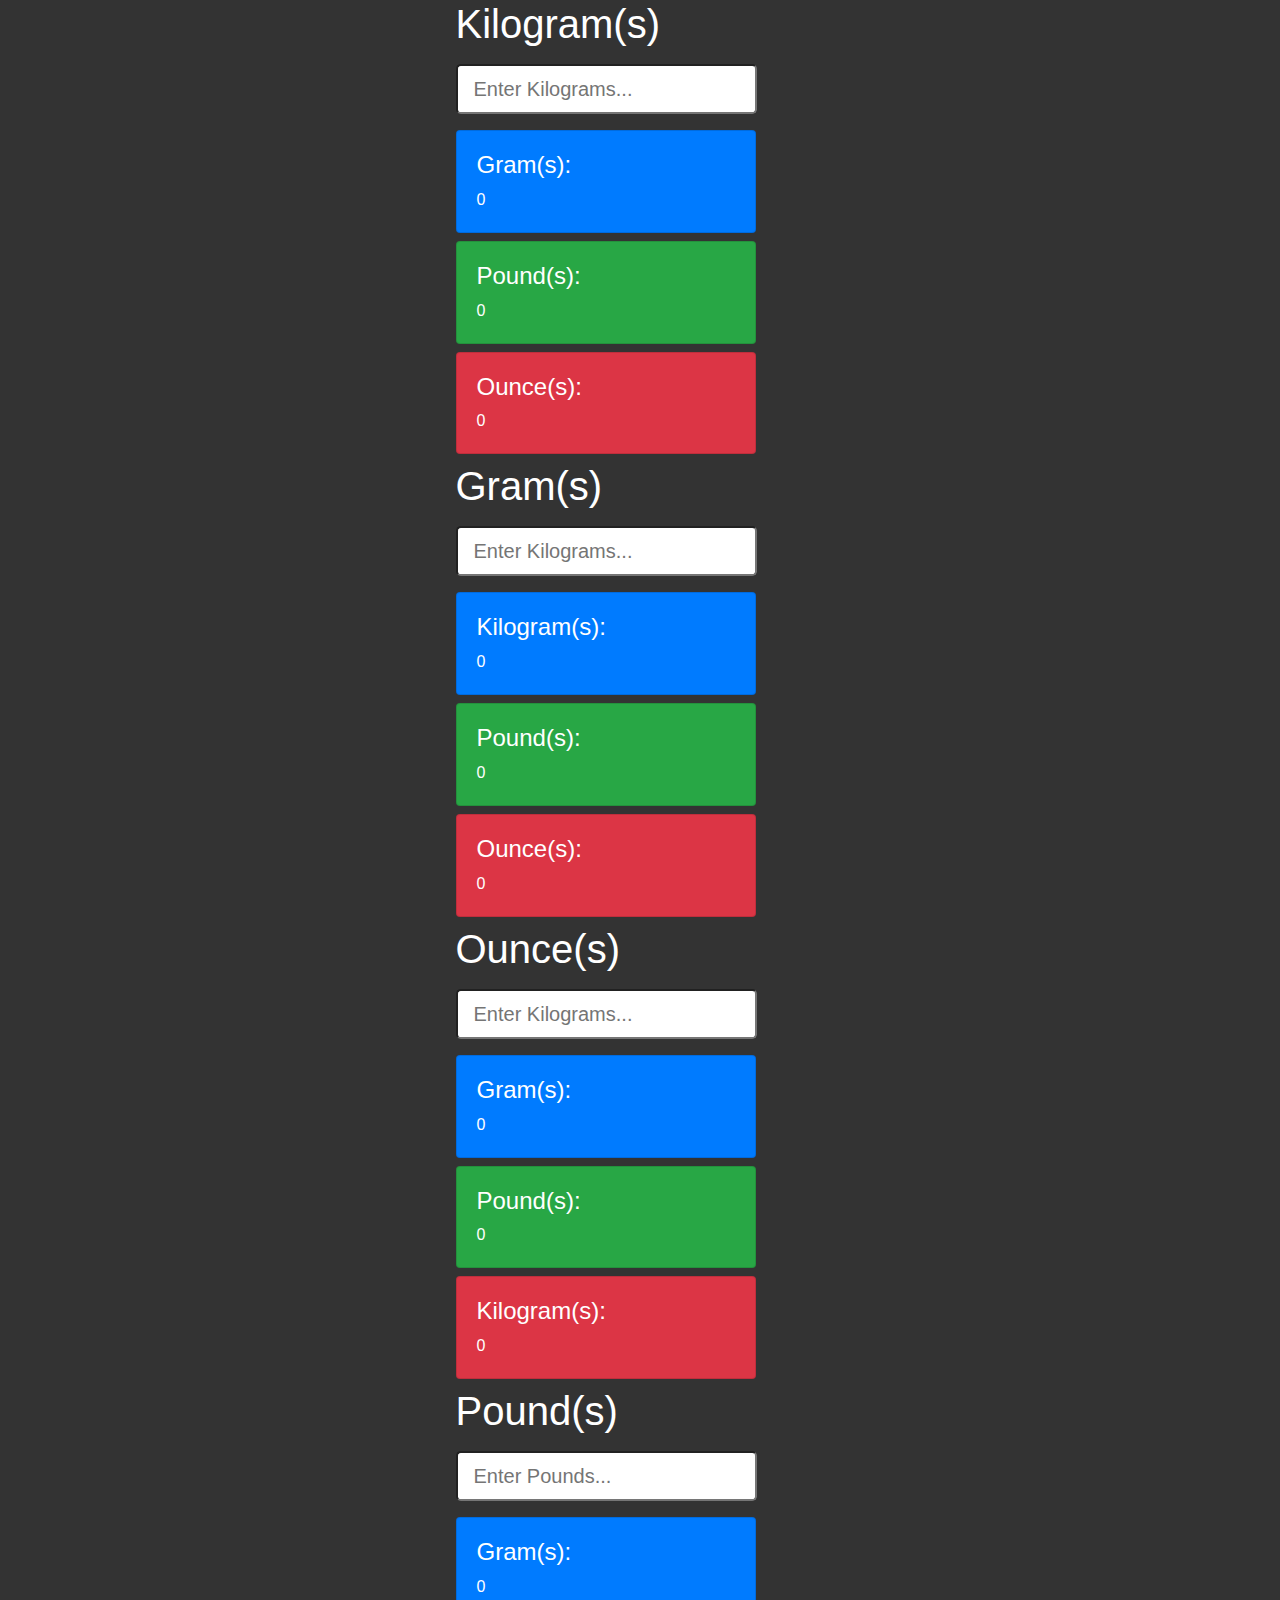
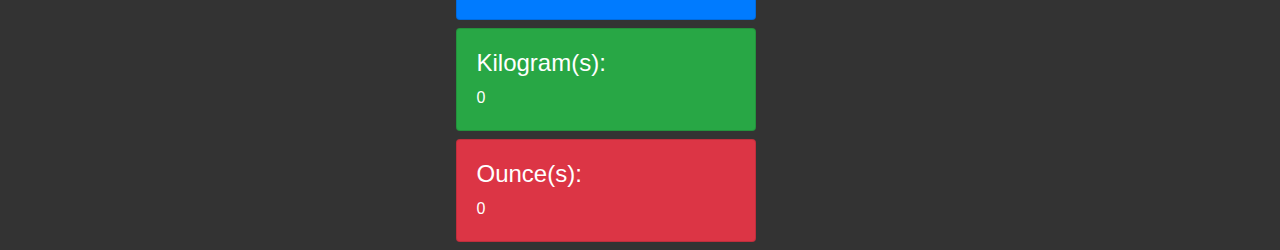
==== index.html @ d09fe577 "Rename weight.html to index.html" ====
<!DOCTYPE html>
<html lang="en" dir="ltr">
  <head>
    <meta charset="utf-8">
    <link rel="stylesheet" href="https://maxcdn.bootstrapcdn.com/bootstrap/4.0.0/css/bootstrap.min.css" integrity="sha384-Gn5384xqQ1aoWXA+058RXPxPg6fy4IWvTNh0E263XmFcJlSAwiGgFAW/dAiS6JXm" crossorigin="anonymous">
    <style>
      body{
        background: #333;
        color: #fff;
      }
      .containerlbs{
        margin:0 auto;
        position: relative;
        left: 10%;
      }
      .containerkg{
        margin:0 auto;
        position: relative;
        left: 10%;
      }
      .containerg{
        margin:0 auto;
        position: relative;
        left: 10%;
      }
      .containeroz{
        margin:0 auto;
        position: relative;
        left: 10%;
      }
    </style>
    <title>Weight Converter</title>
  </head>
  <body>
  <!-- Kilogram Container -->
  <div class="containerkg">
    <div class="row">
      <div class="col-md-3 offset-md-3">
        <h1 class="mb-3">Kilogram(s)</h1>
        <form>
          <div class="form-group">
            <input id ='kgInput' type="text" maxlength="6" class="form-control-lg" placeholder="Enter Kilograms...">
          </div>
        </form>
        <div id="outputkg">
          <div class="card bg-primary mb-2" style="width:300px">
            <div class="card-body">
              <h4>Gram(s):</h4>
              <div id="gramsOutputkg"></div>
          </div>
        </div>
        <div class="card bg-success mb-2" style="width:300px">
          <div class="card-body">
            <h4>Pound(s):</h4>
            <div id="poundsOutputkg"></div>
        </div>
        </div>
          <div class="card bg-danger mb-2" style="width:300px">
            <div class="card-body">
              <h4>Ounce(s):</h4>
              <div id="ozOutputkg"></div>
            </div>
          </div>
        </div>
      </div>
    </div>
  </div>
  <!-- Kilogram Container -->
  <!-- Gram Container -->
  <div class="containerg">
    <div class="row">
      <div class="col-md-3 offset-md-3">
        <h1 class="mb-3">Gram(s)</h1>
        <form>
          <div class="form-group">
            <input id ='gInput' type="text" maxlength="6" class="form-control-lg" placeholder="Enter Kilograms...">
          </div>
        </form>
        <div id="outputg">
          <div class="card bg-primary mb-2" style="width:300px">
            <div class="card-body">
              <h4>Kilogram(s):</h4>
              <div id="kgOutputg"></div>
          </div>
        </div>
        <div class="card bg-success mb-2" style="width:300px">
          <div class="card-body">
            <h4>Pound(s):</h4>
            <div id="poundsOutputg"></div>
        </div>
        </div>
          <div class="card bg-danger mb-2" style="width:300px">
            <div class="card-body">
              <h4>Ounce(s):</h4>
              <div id="ozOutputg"></div>
            </div>
          </div>
        </div>
      </div>
    </div>
  </div>
  <!-- Gram Container -->
  <!-- Ounces Container -->
  <div class="containeroz">
    <div class="row">
      <div class="col-md-3 offset-md-3">
        <h1 class="mb-3">Ounce(s)</h1>
        <form>
          <div class="form-group">
            <input id ='ozInput' type="text" maxlength="6" class="form-control-lg" placeholder="Enter Kilograms...">
          </div>
        </form>
        <div id="outputkg">
          <div class="card bg-primary mb-2" style="width:300px">
            <div class="card-body">
              <h4>Gram(s):</h4>
              <div id="gramsOutputoz"></div>
          </div>
        </div>
        <div class="card bg-success mb-2" style="width:300px">
          <div class="card-body">
            <h4>Pound(s):</h4>
            <div id="poundsOutputoz"></div>
        </div>
        </div>
          <div class="card bg-danger mb-2" style="width:300px">
            <div class="card-body">
              <h4>Kilogram(s):</h4>
              <div id="kgOutputoz"></div>
            </div>
          </div>
        </div>
      </div>
    </div>
  </div>
  <!-- Ounces Container -->
    <!-- Pound Container -->
  <div class="containerlbs">
    <div class="row">
      <div class="col-md-3 offset-md-3">
        <h1 class="mb-3">Pound(s)</h1>
        <form>
          <div class="form-group">
            <input id ='lbsInput' type="text" maxlength="6" class="form-control-lg" placeholder="Enter Pounds...">
          </div>
        </form>
        <div id="output">
          <div class="card bg-primary mb-2" style="width:300px">
            <div class="card-body">
              <h4>Gram(s):</h4>
              <div id="gramsOutputlbs"></div>
          </div>
        </div>
        <div class="card bg-success mb-2" style="width:300px">
          <div class="card-body">
            <h4>Kilogram(s):</h4>
            <div id="kgOutputlbs"></div>
        </div>
        </div>
          <div class="card bg-danger mb-2" style="width:300px">
            <div class="card-body">
              <h4>Ounce(s):</h4>
              <div id="lbsOutputlbs"></div>
          </div>
        </div>
      </div>
    </div>
  </div>
</div>
<!-- Pound Container -->
  </body>
  <script>
    // Pounds Converter
    document.getElementById('gramsOutputlbs').innerHTML = "0";
    document.getElementById('kgOutputlbs').innerHTML = "0";
    document.getElementById('lbsOutputlbs').innerHTML = "0";
    document.getElementById("lbsInput").addEventListener('input', function(e){
      let pounds = e.target.value;
      document.getElementById('gramsOutputlbs').innerHTML = (pounds/0.0022046).toFixed(2);
      document.getElementById('kgOutputlbs').innerHTML = (pounds/2.2046).toFixed(2);
      document.getElementById('lbsOutputlbs').innerHTML = (pounds*16).toFixed(2);
    });
    // Pounds Converter
    // Kilograms Converter
    document.getElementById('gramsOutputkg').innerHTML = "0";
    document.getElementById('poundsOutputkg').innerHTML = "0";
    document.getElementById('ozOutputkg').innerHTML = "0";
    document.getElementById("kgInput").addEventListener('input', function(e){
      let kilograms = e.target.value;
      document.getElementById('gramsOutputkg').innerHTML = (kilograms*1000).toFixed(2);
      document.getElementById('poundsOutputkg').innerHTML = (kilograms*2.2046).toFixed(2);
      document.getElementById('ozOutputkg').innerHTML = (kilograms*35.274).toFixed(2);
    });
    // Kilograms Converter
    // Grams Converter
    document.getElementById('kgOutputg').innerHTML = "0";
    document.getElementById('poundsOutputg').innerHTML = "0";
    document.getElementById('ozOutputg').innerHTML = "0";
    document.getElementById("gInput").addEventListener('input', function(e){
      let grams = e.target.value;
      document.getElementById('kgOutputg').innerHTML = (grams*0.001).toFixed(2);
      document.getElementById('poundsOutputg').innerHTML = (grams*0.00220462).toFixed(2);
      document.getElementById('ozOutputg').innerHTML = (grams*0.035274).toFixed(2);
    });
    // Grams Converter
    // Ounces Converter
    document.getElementById('gramsOutputoz').innerHTML = "0";
    document.getElementById('poundsOutputoz').innerHTML = "0";
    document.getElementById('kgOutputoz').innerHTML = "0";
    document.getElementById("ozInput").addEventListener('input', function(e){
      let ounces = e.target.value;
      document.getElementById('gramsOutputoz').innerHTML = (ounces*28.3495).toFixed(2);
      document.getElementById('poundsOutputoz').innerHTML = (ounces*0.0625).toFixed(2);
      document.getElementById('kgOutputoz').innerHTML = (ounces*0.0283495).toFixed(2);
    });
    // Ounces Converter
  </script>
</html>
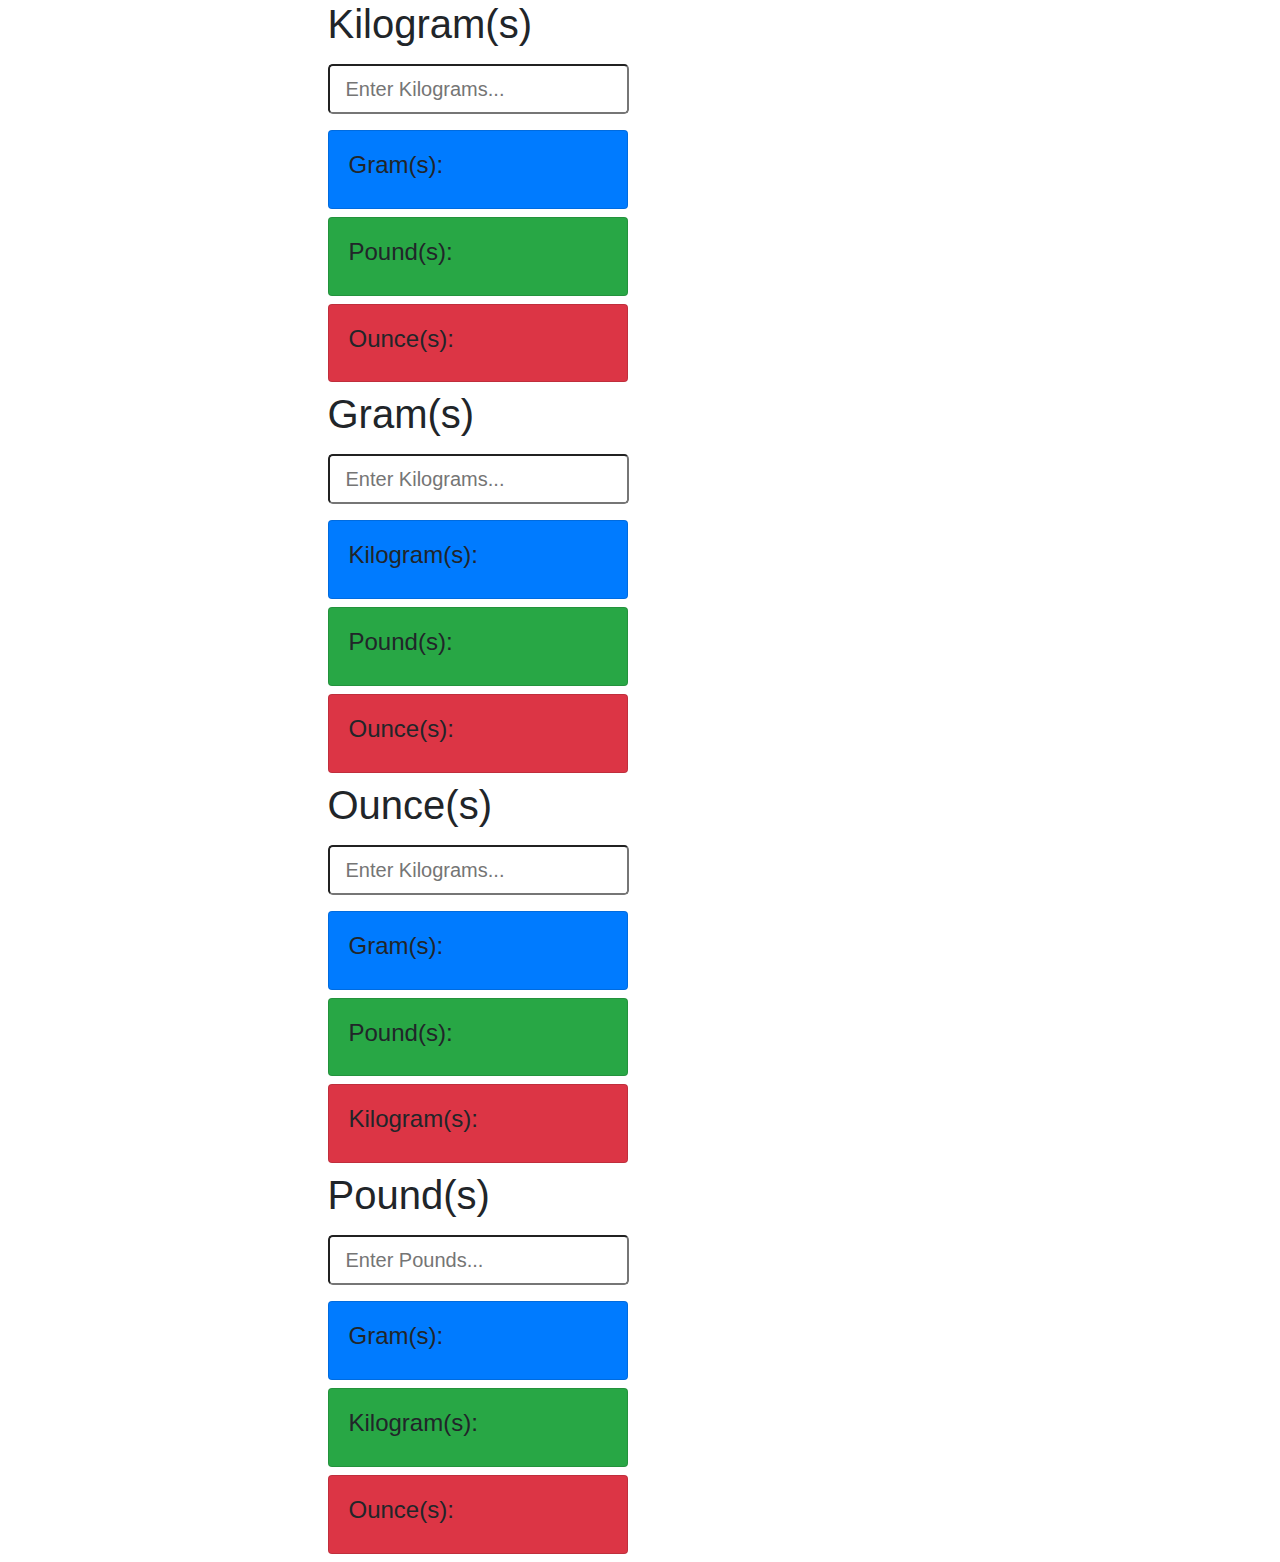
==== commit 8f3abdab: "Update index.html" ====
--- a/index.html
+++ b/index.html
@@ -3,32 +3,7 @@
   <head>
     <meta charset="utf-8">
     <link rel="stylesheet" href="https://maxcdn.bootstrapcdn.com/bootstrap/4.0.0/css/bootstrap.min.css" integrity="sha384-Gn5384xqQ1aoWXA+058RXPxPg6fy4IWvTNh0E263XmFcJlSAwiGgFAW/dAiS6JXm" crossorigin="anonymous">
-    <style>
-      body{
-        background: #333;
-        color: #fff;
-      }
-      .containerlbs{
-        margin:0 auto;
-        position: relative;
-        left: 10%;
-      }
-      .containerkg{
-        margin:0 auto;
-        position: relative;
-        left: 10%;
-      }
-      .containerg{
-        margin:0 auto;
-        position: relative;
-        left: 10%;
-      }
-      .containeroz{
-        margin:0 auto;
-        position: relative;
-        left: 10%;
-      }
-    </style>
+    <link rel="stylesheet" href="style.css"</link>
     <title>Weight Converter</title>
   </head>
   <body>
@@ -167,52 +142,8 @@
     </div>
   </div>
 </div>
+
 <!-- Pound Container -->
   </body>
-  <script>
-    // Pounds Converter
-    document.getElementById('gramsOutputlbs').innerHTML = "0";
-    document.getElementById('kgOutputlbs').innerHTML = "0";
-    document.getElementById('lbsOutputlbs').innerHTML = "0";
-    document.getElementById("lbsInput").addEventListener('input', function(e){
-      let pounds = e.target.value;
-      document.getElementById('gramsOutputlbs').innerHTML = (pounds/0.0022046).toFixed(2);
-      document.getElementById('kgOutputlbs').innerHTML = (pounds/2.2046).toFixed(2);
-      document.getElementById('lbsOutputlbs').innerHTML = (pounds*16).toFixed(2);
-    });
-    // Pounds Converter
-    // Kilograms Converter
-    document.getElementById('gramsOutputkg').innerHTML = "0";
-    document.getElementById('poundsOutputkg').innerHTML = "0";
-    document.getElementById('ozOutputkg').innerHTML = "0";
-    document.getElementById("kgInput").addEventListener('input', function(e){
-      let kilograms = e.target.value;
-      document.getElementById('gramsOutputkg').innerHTML = (kilograms*1000).toFixed(2);
-      document.getElementById('poundsOutputkg').innerHTML = (kilograms*2.2046).toFixed(2);
-      document.getElementById('ozOutputkg').innerHTML = (kilograms*35.274).toFixed(2);
-    });
-    // Kilograms Converter
-    // Grams Converter
-    document.getElementById('kgOutputg').innerHTML = "0";
-    document.getElementById('poundsOutputg').innerHTML = "0";
-    document.getElementById('ozOutputg').innerHTML = "0";
-    document.getElementById("gInput").addEventListener('input', function(e){
-      let grams = e.target.value;
-      document.getElementById('kgOutputg').innerHTML = (grams*0.001).toFixed(2);
-      document.getElementById('poundsOutputg').innerHTML = (grams*0.00220462).toFixed(2);
-      document.getElementById('ozOutputg').innerHTML = (grams*0.035274).toFixed(2);
-    });
-    // Grams Converter
-    // Ounces Converter
-    document.getElementById('gramsOutputoz').innerHTML = "0";
-    document.getElementById('poundsOutputoz').innerHTML = "0";
-    document.getElementById('kgOutputoz').innerHTML = "0";
-    document.getElementById("ozInput").addEventListener('input', function(e){
-      let ounces = e.target.value;
-      document.getElementById('gramsOutputoz').innerHTML = (ounces*28.3495).toFixed(2);
-      document.getElementById('poundsOutputoz').innerHTML = (ounces*0.0625).toFixed(2);
-      document.getElementById('kgOutputoz').innerHTML = (ounces*0.0283495).toFixed(2);
-    });
-    // Ounces Converter
-  </script>
+  <script src="main.js"></script>
 </html>
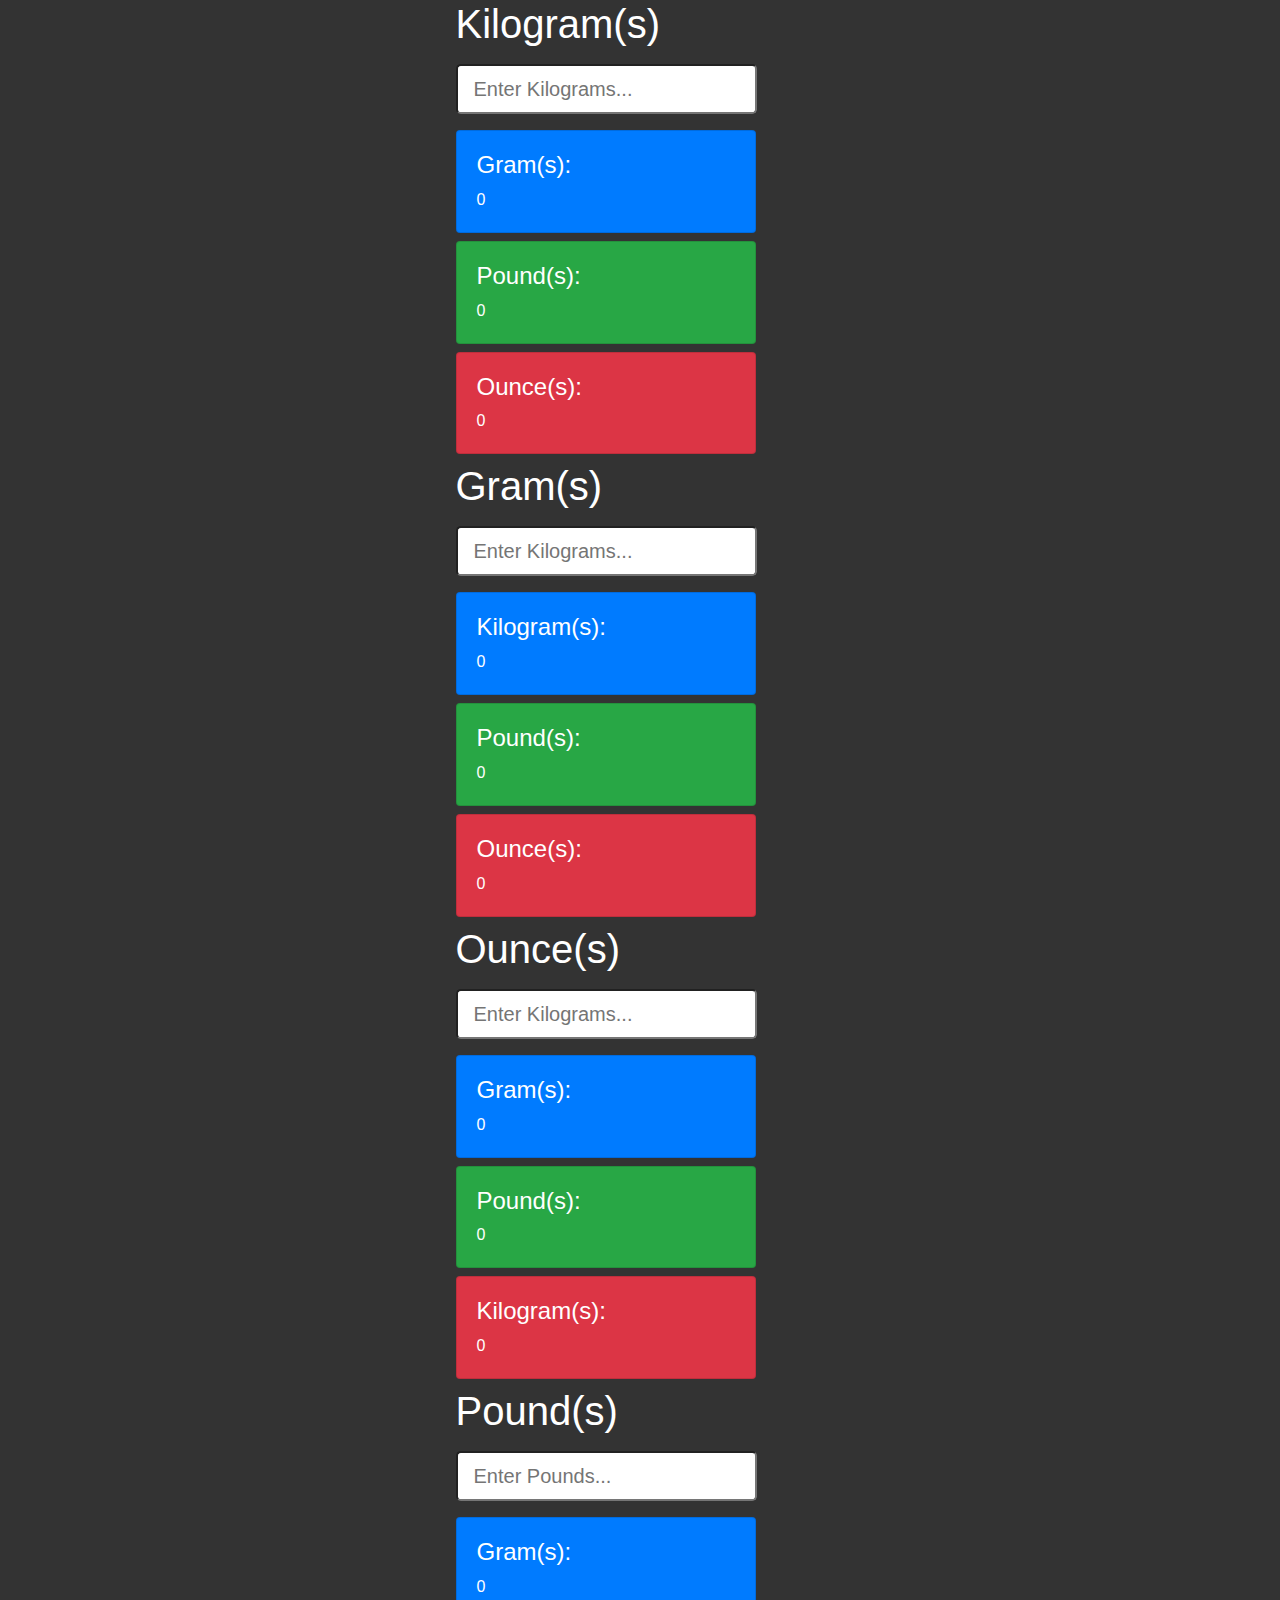
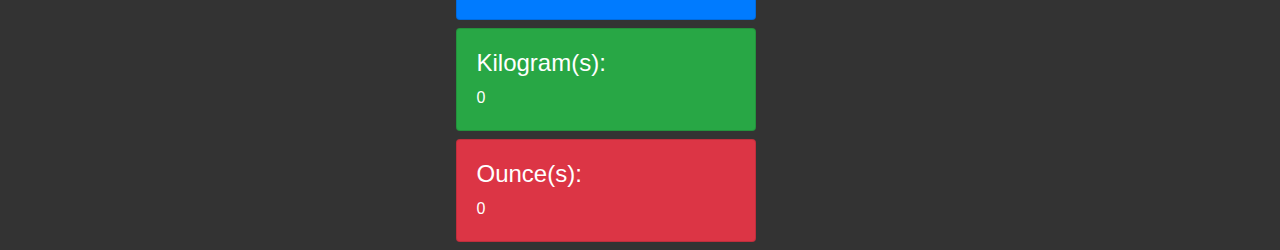
==== commit 6b13509c: "Update index.html" ====
--- a/index.html
+++ b/index.html
@@ -3,7 +3,7 @@
   <head>
     <meta charset="utf-8">
     <link rel="stylesheet" href="https://maxcdn.bootstrapcdn.com/bootstrap/4.0.0/css/bootstrap.min.css" integrity="sha384-Gn5384xqQ1aoWXA+058RXPxPg6fy4IWvTNh0E263XmFcJlSAwiGgFAW/dAiS6JXm" crossorigin="anonymous">
-    <link rel="stylesheet" href="style.css"</link>
+    <link rel="stylesheet" href="resources/style.css"</link>
     <title>Weight Converter</title>
   </head>
   <body>
--- a/resources/style.css
+++ b/resources/style.css
@@ -0,0 +1,24 @@
+body{
+  background: #333;
+  color: #fff;
+}
+.containerlbs{
+  margin:0 auto;
+  position: relative;
+  left: 10%;
+}
+.containerkg{
+  margin:0 auto;
+  position: relative;
+  left: 10%;
+}
+.containerg{
+  margin:0 auto;
+  position: relative;
+  left: 10%;
+}
+.containeroz{
+  margin:0 auto;
+  position: relative;
+  left: 10%;
+}
